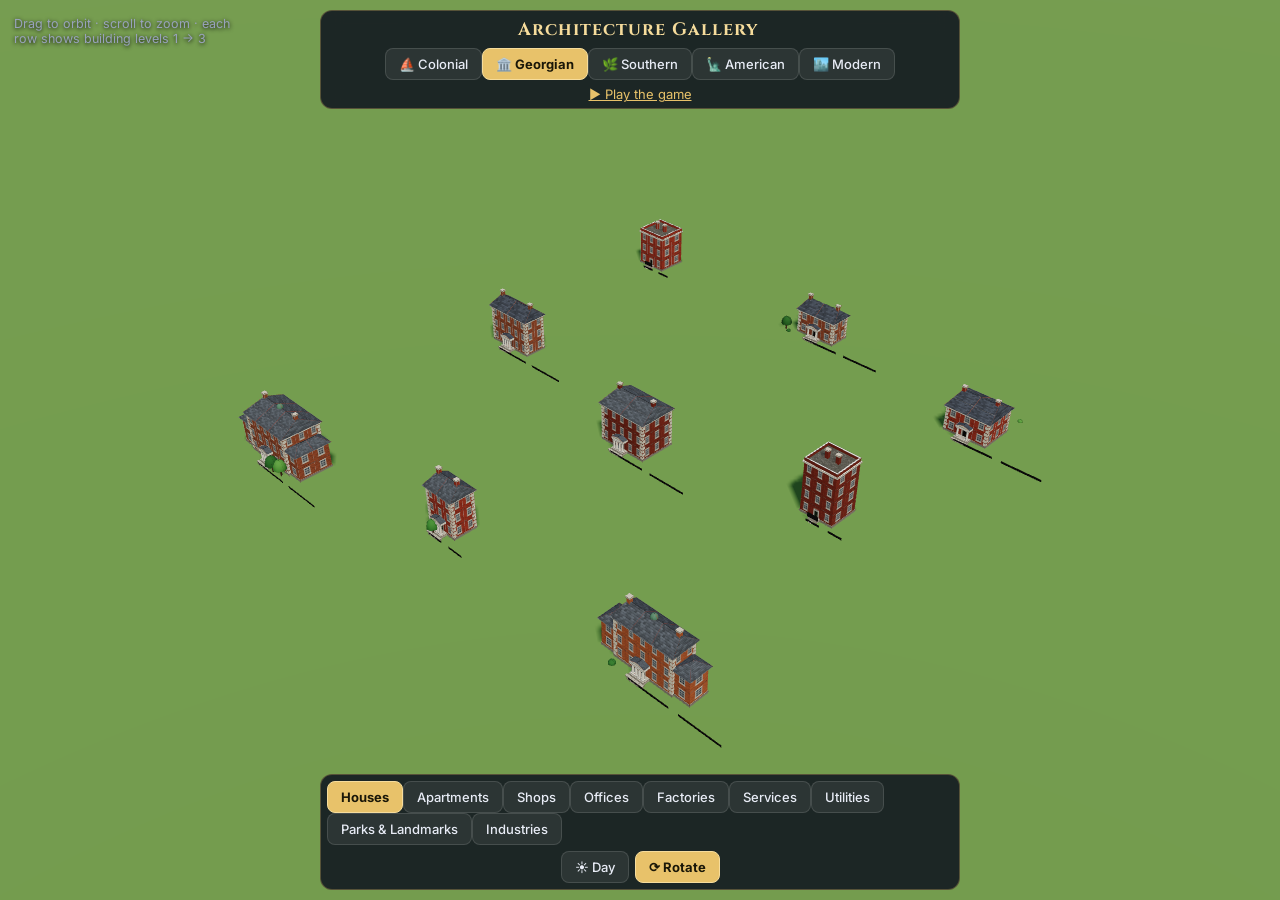
==== gallery.html @ 0d569edc "Initial commit" ====
<!doctype html>
<html lang="en">
<head>
  <meta charset="utf-8">
  <meta name="viewport" content="width=device-width, initial-scale=1">
  <title>Architecture Gallery – Fantasy City Builder</title>
  <link href="https://fonts.googleapis.com/css2?family=Cinzel:wght@500;700&family=Inter:wght@400;500;600&display=swap" rel="stylesheet">
  <style>
    html, body { margin: 0; height: 100%; overflow: hidden; background: #0b1020; font-family: Inter, system-ui, sans-serif; color: #e8ecf6; }
    canvas { position: fixed; inset: 0; width: 100%; height: 100%; display: block; }
    .bar { position: fixed; z-index: 5; left: 50%; transform: translateX(-50%); display: flex; gap: 6px; padding: 6px; background: rgba(15, 19, 31, 0.86); border: 1px solid rgba(232, 194, 106, 0.28); border-radius: 12px; backdrop-filter: blur(10px); flex-wrap: wrap; justify-content: center; max-width: calc(100vw - 20px); }
    #top { top: 10px; } #bottom { bottom: 10px; }
    button { background: rgba(255, 255, 255, 0.07); color: inherit; border: 1px solid rgba(255, 255, 255, 0.12); border-radius: 8px; padding: 7px 13px; font: 500 13px Inter, sans-serif; cursor: pointer; }
    button:hover { background: rgba(255, 255, 255, 0.15); }
    button.on { background: #e8c26a; color: #1a1708; border-color: #f6dc9c; font-weight: 700; }
    h1 { font: 700 18px Cinzel, Georgia, serif; color: #f6dc9c; margin: 0 10px 0 6px; align-self: center; letter-spacing: 1px; }
    a { color: #e8c26a; align-self: center; margin: 0 8px; font-size: 13px; }
    #label { position: fixed; z-index: 5; left: 14px; top: 16px; max-width: 220px; color: #98a2bb; font-size: 12.5px; pointer-events: none; text-shadow: 0 1px 4px #000; }
  </style>
</head>
<body>
  <div class="bar" id="top"><h1>Architecture Gallery</h1><span id="styles"></span><a href="index.html">▶ Play the game</a></div>
  <div class="bar" id="bottom"><span id="groups"></span><button id="tod">☀️ Day</button><button id="spin" class="on">⟳ Rotate</button></div>
  <div id="label">Drag to orbit · scroll to zoom · each row shows building levels 1 → 3</div>
  <script type="module">
    import * as THREE from './lib/three.module.js';
    import { Atlas } from './js/atlas.js';
    import { Architect } from './js/architect.js';
    import { toGeometry } from './js/kit.js';
    import { BUILDINGS, LOTS, STYLES } from './js/data.js';

    const renderer = new THREE.WebGLRenderer({ antialias: true });
    renderer.setPixelRatio(Math.min(devicePixelRatio, 2));
    renderer.shadowMap.enabled = true; renderer.shadowMap.type = THREE.PCFSoftShadowMap;
    renderer.toneMapping = THREE.ACESFilmicToneMapping; renderer.toneMappingExposure = 0.95;
    document.body.appendChild(renderer.domElement);
    const scene = new THREE.Scene();
    const atlas = new Atlas();
    const mat = new THREE.MeshStandardMaterial({ map: atlas.texture, emissiveMap: atlas.emissive, emissive: new THREE.Color(1, 0.95, 0.85), emissiveIntensity: 0, vertexColors: true, roughness: 0.88 });
    const arc = new Architect(atlas);
    const hemi = new THREE.HemisphereLight('#cfe3ff', '#6b7a5a', 1.0); scene.add(hemi);
    const sun = new THREE.DirectionalLight('#fff3dd', 2.6); sun.position.set(30, 50, 20); sun.castShadow = true;
    Object.assign(sun.shadow.camera, { left: -40, right: 40, top: 40, bottom: -40, far: 200 }); sun.shadow.mapSize.set(2048, 2048); sun.shadow.bias = -0.0004; sun.shadow.normalBias = 0.03;
    scene.add(sun);
    const ground = new THREE.Mesh(new THREE.CircleGeometry(300, 48), new THREE.MeshStandardMaterial({ color: '#6f9a52', roughness: 1 }));
    ground.rotation.x = -Math.PI / 2; ground.receiveShadow = true; scene.add(ground);

    const GROUPS = [
      ['house', 'Houses'], ['apt', 'Apartments'], ['shop', 'Shops'], ['office', 'Offices'], ['factory', 'Factories'],
      ['civic', 'Services'], ['power', 'Utilities'], ['parks', 'Parks & Landmarks'], ['industries', 'Industries'],
    ];
    const state = { style: 1, group: 'house', night: false, spin: true, yaw: 0.6, pitch: 0.62, dist: 22, target: new THREE.Vector3(0, 0, 0) };
    let content = new THREE.Group(); scene.add(content);

    function build() {
      scene.remove(content); content.traverse((o) => o.geometry && o.geometry.dispose()); content = new THREE.Group(); scene.add(content);
      const add = (rec, col, row) => {
        try { const { geo } = arc.generate(Object.assign({ x: col, z: row, w: rec.lw, d: rec.ld, facing: 2, y0: 0, seed: 11 + col * 7 + row * 13 }, rec)); const m = new THREE.Mesh(toGeometry(geo), mat); m.castShadow = m.receiveShadow = true; content.add(m); } catch (e) { console.warn(e); }
      };
      let w = 4, h = 4;
      if (['house', 'apt', 'shop', 'office', 'factory'].includes(state.group)) {
        const lots = LOTS[state.group].map((l) => l[0]);
        for (let lvl = 1; lvl <= 3; lvl++) for (let v = 0; v < 3; v++) {
          const lot = lots[(lvl - 1 + v) % lots.length];
          add({ kind: 'zone', arch: state.group, style: state.style, level: lvl, lw: lot[0], ld: lot[1], seed: 100 + lvl * 31 + v * 17 + state.style * 7 }, v * 4.5, (lvl - 1) * 5);
        }
        w = 3 * 4.5; h = 15;
      } else {
        const cats = state.group === 'civic' ? ['education', 'health', 'police', 'fire', 'civic', 'waste', 'transit'] : state.group === 'power' ? ['power', 'water'] : state.group === 'parks' ? ['parks', 'landmarks'] : ['industries'];
        const keys = Object.keys(BUILDINGS).filter((k) => cats.includes(BUILDINGS[k].cat) && k !== 'pylon' && k !== 'bus_stop');
        let x = 0, z = 0, rowH = 0; const maxW = 26;
        for (const k of keys) {
          const d = BUILDINGS[k];
          if (x + d.w > maxW) { x = 0; z += rowH + 1.5; rowH = 0; }
          add({ kind: 'special', key: k, style: state.style, level: 1, lw: d.w, ld: d.d }, x, z);
          x += d.w + 1.5; rowH = Math.max(rowH, d.d);
        }
        w = maxW; h = z + rowH;
      }
      state.target.set(w / 2 - 1, 0, h / 2 - 1);
      state.dist = Math.max(24, Math.max(w, h) * 1.45);
    }

    function light() {
      const n = state.night;
      hemi.intensity = n ? 0.95 : 1.0; hemi.color.set(n ? '#2a3c70' : '#cfe3ff'); hemi.groundColor.set(n ? '#141a28' : '#6b7a5a');
      sun.intensity = n ? 0.9 : 2.6; sun.color.set(n ? '#8ea8ff' : '#fff3dd');
      mat.emissiveIntensity = n ? 1.1 : 0;
      scene.background = new THREE.Color(n ? '#141f40' : '#a9c8e6'); scene.fog = new THREE.Fog(scene.background, 120, 400);
      ground.material.color.set(n ? '#4a6b58' : '#6f9a52');
    }

    const stylesEl = document.getElementById('styles'), groupsEl = document.getElementById('groups');
    const mkBtn = (parent, label, on, fn) => { const b = document.createElement('button'); b.textContent = label; if (on) b.classList.add('on'); b.onclick = () => { fn(); [...parent.children].forEach((c) => c.classList.toggle('on', c === b)); }; parent.appendChild(b); return b; };
    STYLES.slice(0, 5).forEach((s) => mkBtn(stylesEl, s.icon + ' ' + s.name, s.id === state.style, () => { state.style = s.id; build(); }));
    GROUPS.forEach(([id, label]) => mkBtn(groupsEl, label, id === state.group, () => { state.group = id; build(); }));
    document.getElementById('tod').onclick = (e) => { state.night = !state.night; e.target.textContent = state.night ? '🌙 Night' : '☀️ Day'; light(); };
    document.getElementById('spin').onclick = (e) => { state.spin = !state.spin; e.target.classList.toggle('on', state.spin); };

    const cam = new THREE.PerspectiveCamera(40, 1, 0.1, 1000);
    let drag = null;
    renderer.domElement.addEventListener('pointerdown', (e) => { drag = { x: e.clientX, y: e.clientY }; renderer.domElement.setPointerCapture(e.pointerId); });
    renderer.domElement.addEventListener('pointermove', (e) => { if (!drag) return; state.yaw -= (e.clientX - drag.x) * 0.006; state.pitch = Math.min(1.4, Math.max(0.12, state.pitch + (e.clientY - drag.y) * 0.005)); drag = { x: e.clientX, y: e.clientY }; });
    renderer.domElement.addEventListener('pointerup', () => { drag = null; });
    renderer.domElement.addEventListener('wheel', (e) => { e.preventDefault(); state.dist = Math.min(120, Math.max(5, state.dist * Math.exp(e.deltaY * 0.001))); }, { passive: false });

    function resize() { renderer.setSize(innerWidth, innerHeight); cam.aspect = innerWidth / innerHeight; cam.updateProjectionMatrix(); }
    addEventListener('resize', resize); resize();
    build(); light(); atlas.flush();
    let last = performance.now();
    (function loop(t) {
      const dt = Math.min(0.05, Math.max(0, (t - last) / 1000)); last = t;
      if (state.spin && !drag) state.yaw += dt * 0.18;
      atlas.flush();
      const p = state.pitch, d = state.dist;
      cam.position.set(state.target.x + Math.sin(state.yaw) * Math.cos(p) * d, Math.sin(p) * d, state.target.z + Math.cos(state.yaw) * Math.cos(p) * d);
      cam.lookAt(state.target);
      sun.position.copy(state.target).add(new THREE.Vector3(30, 55, 22)); sun.target.position.copy(state.target); sun.target.updateMatrixWorld();
      renderer.render(scene, cam);
      requestAnimationFrame(loop);
    })(performance.now());
  </script>
</body>
</html>
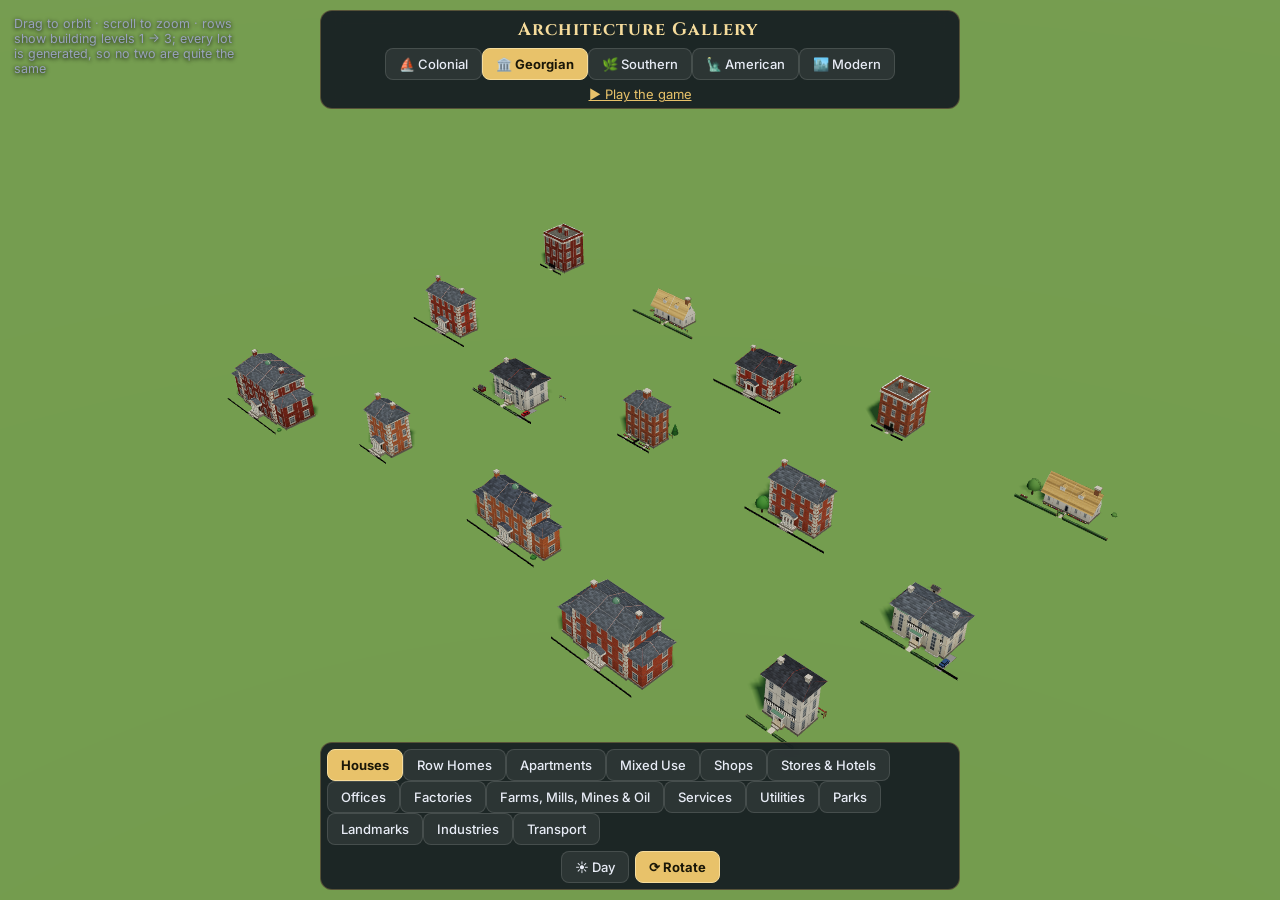
==== commit 2534e9f7: "2nd commit" ====
--- a/gallery.html
+++ b/gallery.html
@@ -3,6 +3,7 @@
 <head>
   <meta charset="utf-8">
   <meta name="viewport" content="width=device-width, initial-scale=1">
+  <link rel="icon" href="data:image/svg+xml,%3Csvg xmlns='http://www.w3.org/2000/svg' viewBox='0 0 100 100'%3E%3Ctext y='.9em' font-size='90'%3E🏛️%3C/text%3E%3C/svg%3E">
   <title>Architecture Gallery – Fantasy City Builder</title>
   <link href="https://fonts.googleapis.com/css2?family=Cinzel:wght@500;700&family=Inter:wght@400;500;600&display=swap" rel="stylesheet">
   <style>
@@ -17,11 +18,12 @@
     a { color: #e8c26a; align-self: center; margin: 0 8px; font-size: 13px; }
     #label { position: fixed; z-index: 5; left: 14px; top: 16px; max-width: 220px; color: #98a2bb; font-size: 12.5px; pointer-events: none; text-shadow: 0 1px 4px #000; }
   </style>
+  <script type="importmap">{ "imports": { "three": "./lib/three.module.js" } }</script>
 </head>
 <body>
   <div class="bar" id="top"><h1>Architecture Gallery</h1><span id="styles"></span><a href="index.html">▶ Play the game</a></div>
   <div class="bar" id="bottom"><span id="groups"></span><button id="tod">☀️ Day</button><button id="spin" class="on">⟳ Rotate</button></div>
-  <div id="label">Drag to orbit · scroll to zoom · each row shows building levels 1 → 3</div>
+  <div id="label">Drag to orbit · scroll to zoom · rows show building levels 1 → 3; every lot is generated, so no two are quite the same</div>
   <script type="module">
     import * as THREE from './lib/three.module.js';
     import { Atlas } from './js/atlas.js';
@@ -46,8 +48,8 @@
     ground.rotation.x = -Math.PI / 2; ground.receiveShadow = true; scene.add(ground);
 
     const GROUPS = [
-      ['house', 'Houses'], ['apt', 'Apartments'], ['shop', 'Shops'], ['office', 'Offices'], ['factory', 'Factories'],
-      ['civic', 'Services'], ['power', 'Utilities'], ['parks', 'Parks & Landmarks'], ['industries', 'Industries'],
+      ['house', 'Houses'], ['row', 'Row Homes'], ['apt', 'Apartments'], ['mixed', 'Mixed Use'], ['shop', 'Shops'], ['store', 'Stores & Hotels'], ['office', 'Offices'], ['factory', 'Factories'], ['spec', 'Farms, Mills, Mines & Oil'],
+      ['civic', 'Services'], ['power', 'Utilities'], ['parks', 'Parks'], ['landmarks', 'Landmarks'], ['industries', 'Industries'], ['transit', 'Transport'],
     ];
     const state = { style: 1, group: 'house', night: false, spin: true, yaw: 0.6, pitch: 0.62, dist: 22, target: new THREE.Vector3(0, 0, 0) };
     let content = new THREE.Group(); scene.add(content);
@@ -58,17 +60,22 @@
         try { const { geo } = arc.generate(Object.assign({ x: col, z: row, w: rec.lw, d: rec.ld, facing: 2, y0: 0, seed: 11 + col * 7 + row * 13 }, rec)); const m = new THREE.Mesh(toGeometry(geo), mat); m.castShadow = m.receiveShadow = true; content.add(m); } catch (e) { console.warn(e); }
       };
       let w = 4, h = 4;
-      if (['house', 'apt', 'shop', 'office', 'factory'].includes(state.group)) {
+      if (state.group === 'spec') {
+        ['agri', 'forest', 'ore', 'oil'].forEach((arch, row) => { for (let lvl = 1; lvl <= 3; lvl++) { const lot = LOTS[arch][0][0]; add({ kind: 'zone', arch, style: state.style, level: lvl, lw: lot[0], ld: lot[1], seed: 40 + lvl * 13 + row }, (lvl - 1) * 4.5, row * 4.5); } });
+        w = 3 * 4.5; h = 18;
+      } else if (['house', 'row', 'apt', 'mixed', 'shop', 'store', 'office', 'factory'].includes(state.group)) {
         const lots = LOTS[state.group].map((l) => l[0]);
-        for (let lvl = 1; lvl <= 3; lvl++) for (let v = 0; v < 3; v++) {
+        const per = state.group === 'house' ? 5 : 3;
+        const gap = Math.max(...lots.map((l) => Math.max(l[0], l[1]))) + 1.5;
+        for (let lvl = 1; lvl <= 3; lvl++) for (let v = 0; v < per; v++) {
           const lot = lots[(lvl - 1 + v) % lots.length];
-          add({ kind: 'zone', arch: state.group, style: state.style, level: lvl, lw: lot[0], ld: lot[1], seed: 100 + lvl * 31 + v * 17 + state.style * 7 }, v * 4.5, (lvl - 1) * 5);
+          add({ kind: 'zone', arch: state.group, style: state.style, level: lvl, lw: lot[0], ld: lot[1], seed: 100 + lvl * 31 + v * 17 + state.style * 7 }, v * gap, (lvl - 1) * (gap + 0.5));
         }
-        w = 3 * 4.5; h = 15;
+        w = per * gap; h = 3 * (gap + 0.5);
       } else {
-        const cats = state.group === 'civic' ? ['education', 'health', 'police', 'fire', 'civic', 'waste', 'transit'] : state.group === 'power' ? ['power', 'water'] : state.group === 'parks' ? ['parks', 'landmarks'] : ['industries'];
+        const cats = state.group === 'civic' ? ['education', 'health', 'police', 'fire', 'civic', 'waste'] : state.group === 'power' ? ['power', 'water'] : state.group === 'parks' ? ['parks'] : state.group === 'landmarks' ? ['landmarks'] : state.group === 'transit' ? ['transit'] : ['industries'];
         const keys = Object.keys(BUILDINGS).filter((k) => cats.includes(BUILDINGS[k].cat) && k !== 'pylon' && k !== 'bus_stop');
-        let x = 0, z = 0, rowH = 0; const maxW = 26;
+        let x = 0, z = 0, rowH = 0; const maxW = state.group === 'transit' ? 18 : 26;
         for (const k of keys) {
           const d = BUILDINGS[k];
           if (x + d.w > maxW) { x = 0; z += rowH + 1.5; rowH = 0; }
